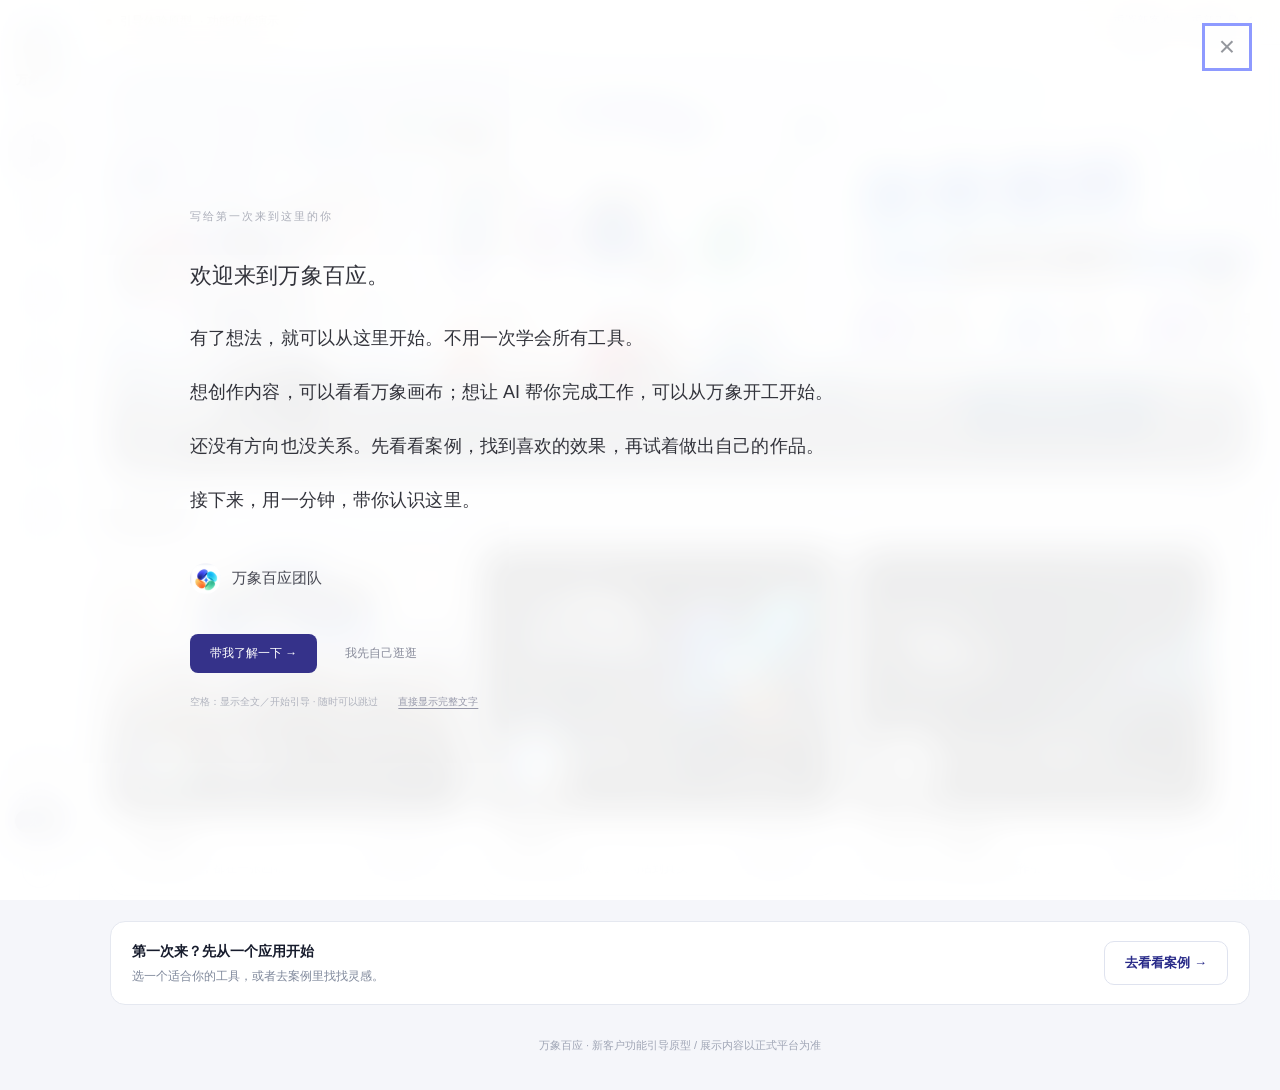
==== index.html @ 645a658b "Add files via upload" ====
<!DOCTYPE html>
<html lang="zh-CN">
<head>
<meta charset="utf-8"><meta name="viewport" content="width=device-width,initial-scale=1">
<link rel="icon" href="data:,">
<title>万象百应 · 新客户功能引导体验</title>
<style>
:root{--blue:#292b89;--ink:#161b2c;--muted:#7f889b;--line:#e5e8f0;--bg:#f5f6fa;--rail:80px;--shadow:0 16px 50px #161c3812}*{box-sizing:border-box}body{margin:0;color:var(--ink);font:14px/1.6 "Microsoft YaHei","PingFang SC",sans-serif;background:var(--bg)}button,input{font:inherit}button{cursor:pointer}button:focus-visible,a:focus-visible,input:focus-visible{outline:3px solid #8e9aff;outline-offset:4px}button{border:0}svg{display:block}button svg{flex-shrink:0}h1,h2,h3,p{margin:0}button:disabled{cursor:default;opacity:.45}.sidebar{width:var(--rail);position:fixed;inset:0 auto 0 0;background:#fafbfe;border-right:1px solid #edf0f5;z-index:10;display:flex;flex-direction:column;align-items:center;padding:18px 8px 12px}.brand{width:54px;text-align:center;margin-bottom:26px;font-size:12px;font-weight:700}.brand-art{width:49px;height:49px;border-radius:15px;overflow:hidden;margin:auto auto 4px;box-shadow:0 4px 16px #2429580a}.nav{display:grid;width:100%;gap:6px}.nav button{background:none;color:#80889a;display:flex;flex-direction:column;align-items:center;gap:4px;padding:11px 3px;border-radius:12px;font-size:12px}.nav button:hover{background:#f0f0f9;color:var(--blue)}.nav button.active{background:#ebecf8;color:var(--blue);font-weight:700}.nav svg{width:22px;height:22px}.rail-bottom{margin-top:auto;width:100%;display:grid;gap:10px}.credit-mini{background:#eff0f6;border-radius:12px;padding:10px 4px;text-align:center;font-size:11px;color:#8890a1}.credit-mini strong{display:block;color:#293049;font-size:18px;line-height:1.3}.credit-mini button{background:var(--blue);color:white;border-radius:15px;margin-top:5px;padding:3px 14px;font-size:11px}.user{width:35px;height:35px;border:1px solid #d9deed;display:grid;place-items:center;border-radius:50%;margin:auto;background:#fff;color:var(--blue);font-size:13px}.demo-bar{position:fixed;left:var(--rail);right:0;top:0;height:45px;display:flex;align-items:center;justify-content:space-between;padding:0 26px;background:#fffdf4;border-bottom:1px solid #eee9d6;z-index:20;color:#89794d;font-size:12px}.demo-label{display:flex;gap:8px;align-items:center}.demo-dot{width:6px;height:6px;background:#d4a652;border-radius:100%}.bar-actions{display:flex;gap:18px}.text-btn{background:transparent;color:var(--blue);padding:4px 0}.main{margin-left:var(--rail);padding:72px 30px 36px;max-width:1800px}.page{animation:fade .25s ease}.page-header{display:flex;align-items:center;justify-content:space-between;margin-bottom:22px;gap:20px}.page-header h1{font-size:24px;letter-spacing:-.7px}.sub{font-size:13px;color:var(--muted);margin-top:4px}.pill{padding:6px 11px;background:#eef0f9;color:#626b91;font-size:11px;border-radius:20px}.hero{width:100%;aspect-ratio:1230/435;max-height:420px;border-radius:20px;overflow:hidden;position:relative;background:#dde6ff}.hero svg{width:100%;height:100%}.hero-action{position:absolute;inset:0;background:none}.section-head{display:flex;align-items:center;justify-content:space-between;margin:27px 0 15px}.section-head h2{font-size:19px}.section-head button{font-size:12px}.app-grid{display:grid;grid-template-columns:repeat(3,minmax(0,1fr));gap:18px;max-width:1100px}.app-card{padding:0;text-align:left;background:#fff;border-radius:17px;overflow:hidden;border:1px solid #e8eaf2;box-shadow:0 3px 6px #121c3703;transition:transform .2s,box-shadow .2s;position:relative}.app-card:hover{transform:translateY(-3px);box-shadow:var(--shadow)}.app-art{width:100%;aspect-ratio:317/238;display:block;overflow:hidden}.app-art svg{width:100%;height:100%}.app-info{padding:17px 18px;display:flex;justify-content:space-between;align-items:center;gap:12px}.app-info h3{font-size:16px}.app-info p{font-size:12px;color:var(--muted);margin-top:3px;white-space:nowrap;overflow:hidden;text-overflow:ellipsis;max-width:210px}.open-tag{background:#f0f0fb;color:var(--blue);border-radius:8px;padding:7px 10px;font-size:12px;white-space:nowrap}.tabs{display:flex;gap:20px;align-items:center;margin-bottom:24px}.tabs button{background:none;color:#7c8597;padding:9px 15px;font-size:13px;border-radius:10px}.tabs button.selected{background:#e9ebf3;color:var(--ink);font-weight:700}.search{border:1px solid var(--line);border-radius:10px;background:#fafbfe;padding:10px 14px;width:290px;color:#788396;font-size:12px;display:flex;align-items:center;gap:10px}.case-grid{display:grid;grid-template-columns:repeat(4,minmax(0,1fr));gap:14px;align-items:start}.case-column{display:grid;gap:14px}.case-card{background:#fff;border:1px solid var(--line);overflow:hidden;border-radius:13px;padding:0;text-align:left;transition:transform .2s}.case-card:hover{transform:translateY(-3px)}.case-card svg{width:100%;height:100%}.case-name{padding:12px 14px;display:flex;align-items:center;justify-content:space-between;gap:10px}.case-name span{font-weight:600;font-size:13px}.case-name small{font-size:10px;color:var(--muted);white-space:nowrap}.help-strip{background:#fff;border:1px solid var(--line);border-radius:15px;padding:18px 21px;margin-top:25px;display:flex;align-items:center;justify-content:space-between;gap:20px}.help-strip h3{font-size:14px}.help-strip p{font-size:12px;color:var(--muted);margin-top:4px}.btn{padding:11px 20px;border-radius:10px;display:inline-flex;align-items:center;justify-content:center;gap:8px;font-weight:600;font-size:13px;white-space:nowrap}.primary{background:var(--blue);color:white}.primary:hover{background:#3a3caa}.secondary{background:#f0f1f8;color:#474d68}.outline{background:white;color:var(--blue);border:1px solid #dfe3ef}.recharge-panel{background:#fff;border:1px solid #edf0f6;padding:26px;border-radius:22px}.panel-top{display:flex;justify-content:space-between;align-items:center;margin-bottom:18px;gap:15px}.panel-top h2{font-size:17px}.ratio{padding:8px 14px;border-radius:9px;background:#f1f1fb;color:var(--blue);font-size:13px}.recharge-layout{display:grid;grid-template-columns:minmax(0,1fr) 280px;gap:24px}.amount-grid{display:grid;grid-template-columns:repeat(3,1fr);gap:12px}.amount{border-radius:13px;background:#f6f7fb;border:1px solid transparent;min-height:100px;position:relative;color:#222c45}.amount strong{font-size:26px;line-height:1.3;font-weight:700}.amount small{display:block;font-size:12px;color:#8a92a4;margin-top:4px}.amount.selected{background:linear-gradient(135deg,#5956a2,#282b65);color:white;box-shadow:0 7px 13px #292b8920}.amount.selected small{color:#e0dff5}.amount.selected:after{content:'✓';position:absolute;right:10px;top:6px;font-size:12px;color:#f5e3af}.summary{padding:24px 20px;background:linear-gradient(135deg,#f0f0fa,#f8f9fc);border-radius:15px;display:flex;flex-direction:column;justify-content:space-between;gap:14px}.summary small{color:#8a92a4;font-size:12px}.points{font-size:29px;font-weight:700;color:var(--blue);margin:1px 0 10px;letter-spacing:-1px}.points span{font-size:11px;font-weight:400;letter-spacing:0;margin-left:5px}.pay-line{display:flex;justify-content:space-between;font-size:12px}.pay-line b{font-size:15px}.summary .btn{width:100%}.custom-wrap{display:none;margin-top:17px}.custom-wrap label{display:flex;justify-content:space-between;font-size:12px;margin-bottom:6px}.custom-wrap input{width:100%;padding:10px 13px;border:1px solid #dfe3ee;border-radius:10px}.custom-wrap small{color:#b75255;font-size:11px;min-height:20px;display:block}.billing-note{color:#7e879b;font-size:12px;border-top:1px solid #edf0f6;padding-top:18px;margin-top:22px}.explain-grid{display:grid;grid-template-columns:repeat(3,1fr);gap:16px;margin-top:22px}.explain{background:#fff;border:1px solid var(--line);border-radius:16px;padding:22px}.explain .num{color:#bbbde0;font-size:12px;font-weight:700;letter-spacing:2px}.explain h3{font-size:16px;margin:10px 0 7px}.explain p{font-size:12px;color:var(--muted);line-height:1.9}.empty{background:#fff;border:1px solid var(--line);border-radius:18px;padding:85px 20px;text-align:center}.empty h2{font-size:19px;margin:15px 0 6px}.empty p{font-size:13px;color:var(--muted);margin-bottom:24px}.empty-icon{margin:auto;width:60px;height:60px;background:#f0f1fc;border-radius:18px;color:#6d71bd;display:grid;place-items:center}.empty-icon svg{width:30px;height:30px}.bottom-note{font-size:11px;color:#a0a6b6;text-align:center;margin-top:32px}.guide-shield{position:fixed;inset:0;z-index:100;display:none}.spot{position:fixed;border-radius:13px;border:2px solid #d5dcff;box-shadow:0 0 0 9999px #080e20bd,0 0 0 6px #fff1;pointer-events:none;transition:top .23s,left .23s,width .23s,height .23s}.coach{position:fixed;background:#fff;border:1px solid #ebecf3;border-radius:19px;padding:22px 24px;width:365px;box-shadow:0 20px 70px #0004;z-index:102;outline:none;animation:appear .23s ease}.coach:before{content:'';position:absolute;width:14px;height:14px;background:#fff;transform:rotate(45deg);left:var(--arrow-x,35px)}.coach[data-side=bottom]:before{top:-7px}.coach[data-side=top]:before{bottom:-7px}.coach[data-side=right]:before{left:-7px;top:var(--arrow-y,36px)}.coach[data-side=left]:before{left:auto;right:-7px;top:var(--arrow-y,36px)}.coach-header{display:flex;justify-content:space-between;align-items:center;font-size:11px;color:#999fb1;margin-bottom:15px}.coach-label{display:flex;align-items:center;gap:7px;color:var(--blue);font-weight:600}.coach-label i{display:block;width:6px;height:6px;background:#7779ce;border-radius:50%}.icon-btn{background:none;padding:2px 4px;color:#9ba1b0;font-size:22px;line-height:1}.coach h2{font-size:20px;letter-spacing:-.5px;margin-bottom:9px;line-height:1.5}.coach p{font-size:13px;color:#697286;line-height:1.9}.coach-tip{margin-top:14px;padding:10px 12px;background:#f5f5fc;color:#64699b;font-size:12px;border-radius:9px}.coach-footer{display:flex;align-items:center;justify-content:space-between;margin-top:22px;gap:10px}.coach-controls{display:flex;gap:7px}.coach .btn{padding:9px 15px;font-size:12px}.step-dots{display:flex;gap:4px}.step-dots i{height:4px;width:4px;background:#dfe2ee;border-radius:5px}.step-dots i.current{background:var(--blue);width:15px}.coach-skip{padding:0;background:none;color:#939aad;font-size:11px}.coach-foot-left{display:grid;gap:11px}.guide-progress{height:3px;background:#e7e9f5;position:absolute;bottom:0;left:18px;right:18px;border-radius:3px;overflow:hidden}.guide-progress span{height:100%;display:block;background:#6568bd;transition:width .2s}dialog{border:1px solid #f1f2f8;padding:0;border-radius:26px;width:min(590px,calc(100vw - 32px));box-shadow:0 30px 100px #0003;color:var(--ink);background:white;max-height:calc(100dvh - 32px)}dialog::backdrop{background:#090e21b8;backdrop-filter:blur(4px)}.welcome-top{padding:37px 42px 0;display:flex;align-items:center;justify-content:space-between}.welcome-brand{display:flex;gap:10px;align-items:center;font-size:13px;font-weight:700}.welcome-brand .brand-art{width:32px;height:32px;margin:0;border-radius:10px}.welcome-body{padding:32px 42px 37px}.eyebrow{letter-spacing:2px;color:#8588b7;font-size:11px;font-weight:600}.welcome-body h1{font-size:34px;letter-spacing:-1.2px;line-height:1.5;margin:10px 0 14px}.welcome-body h1 em{font-style:normal;color:var(--blue)}.welcome-body>p{font-size:14px;line-height:1.95;color:#7b8497}.preview-route{display:flex;gap:10px;margin:28px 0}.route-item{flex:1;background:#f5f6fb;padding:15px 11px;border-radius:13px;font-size:12px;color:#5c6480;text-align:center}.route-item b{display:block;color:#9396bd;font-size:11px;margin-bottom:5px}.welcome-actions{display:flex;gap:12px;align-items:center;margin-top:28px}.welcome-actions .primary{flex:1}.dialog-meta{margin-top:14px;text-align:center;color:#aaaebe;font-size:11px}.action-body{padding:36px}.action-close{position:absolute;top:16px;right:18px}.action-body h2{font-size:25px;margin:8px 0 12px}.action-body p{font-size:14px;color:#788195;line-height:1.9}.action-box{margin:20px 0;padding:17px 19px;background:#f4f5fb;border-radius:13px;font-size:13px;color:#5e6781;line-height:1.9}.action-body .btn{margin-top:6px}.toast{position:fixed;bottom:26px;left:50%;transform:translateX(-50%);background:#232846;color:#fff;border-radius:10px;padding:12px 22px;font-size:13px;z-index:150;box-shadow:var(--shadow);display:none;max-width:calc(100vw - 30px)}@keyframes fade{from{opacity:.5;transform:translateY(5px)}to{opacity:1;transform:none}}@keyframes appear{from{opacity:0;transform:translateY(5px)}to{opacity:1;transform:none}}@media(min-width:1600px){.app-grid{max-width:1200px}.app-info p{max-width:270px}}@media(max-width:1000px){.main{padding:69px 20px 30px}.recharge-layout{grid-template-columns:1fr 230px}.app-info{padding:12px}.app-info p{max-width:150px}.case-grid{grid-template-columns:repeat(3,1fr)}.case-column:last-child{display:none}.search{width:220px}.app-grid{gap:12px}.explain{padding:17px}.coach{width:330px}}@media(max-width:650px){:root{--rail:60px}.sidebar{padding:12px 5px}.brand{width:46px;font-size:10px;margin-bottom:20px}.brand-art{width:40px;height:40px;border-radius:12px}.nav{gap:5px}.nav button{font-size:10px;padding:10px 2px}.nav svg{width:20px;height:20px}.rail-bottom{gap:8px}.credit-mini{padding:8px 2px}.credit-mini button{padding:3px 9px}.credit-mini strong{font-size:15px}.demo-bar{padding:0 12px;font-size:10px}.demo-label .detail{display:none}.bar-actions{gap:12px}.main{padding:64px 13px 25px}.page-header{margin-bottom:15px}.page-header h1{font-size:21px}.page-header .search{display:none}.page-header .pill{font-size:10px;padding:4px 8px}.hero{aspect-ratio:1.65;border-radius:13px}.hero svg{width:172%;max-width:none;margin-left:-3%}.section-head{margin-top:22px}.section-head h2{font-size:16px}.app-grid{grid-template-columns:1fr;gap:14px}.app-card{display:grid;grid-template-columns:42% 58%;min-height:115px;align-items:center;border-radius:12px}.app-art{height:100%;aspect-ratio:auto}.app-art svg{height:100%;min-height:115px}.app-info{display:block;padding:12px}.app-info h3{font-size:15px}.app-info p{max-width:100%;white-space:normal;font-size:11px;line-height:1.6}.open-tag{display:inline-block;margin-top:8px;font-size:10px;padding:3px 9px}.case-grid{grid-template-columns:repeat(2,minmax(0,1fr));gap:9px}.case-column{gap:9px}.case-column:nth-child(n+3){display:none}.case-name{padding:9px;display:block}.case-name span{font-size:11px}.case-name small{display:block;font-size:9px}.tabs{gap:3px;margin-bottom:16px;flex-wrap:wrap}.tabs button{padding:7px 9px;font-size:11px}.help-strip{display:block;padding:16px}.help-strip .btn{margin-top:12px;font-size:11px}.help-strip h3{font-size:13px}.recharge-panel{padding:16px;border-radius:15px}.panel-top{display:block}.panel-top h2{font-size:15px}.ratio{display:inline-block;margin-top:12px;font-size:12px}.recharge-layout{grid-template-columns:1fr;gap:16px}.amount-grid{grid-template-columns:repeat(2,1fr);gap:9px}.amount{min-height:86px}.amount strong{font-size:23px}.amount small{font-size:10px}.summary{padding:17px}.points{font-size:27px}.explain-grid{grid-template-columns:1fr;gap:10px}.explain{padding:17px}.explain h3{margin-top:5px}.coach{padding:19px 19px 21px;border-radius:15px;width:min(335px,calc(100vw - 28px))}.coach h2{font-size:18px}.coach p{font-size:12px}.coach-tip{font-size:11px;margin-top:11px}.coach-header{margin-bottom:10px}.coach-footer{margin-top:16px}.coach .btn{padding:8px 12px;font-size:11px}.welcome-top{padding:25px 26px 0}.welcome-body{padding:26px}.welcome-body h1{font-size:28px}.welcome-body>p{font-size:13px}.preview-route{gap:7px;margin:23px 0}.route-item{padding:12px 6px;font-size:11px}.action-body{padding:30px 26px}.action-body h2{font-size:22px}.empty{padding:55px 15px}.empty h2{font-size:17px}.bottom-note{font-size:10px}}@media(prefers-reduced-motion:reduce){*,*:before{animation:none!important;transition:none!important;scroll-behavior:auto!important}}

/* Refined coach: lighter veil, subtle focus ring, clearer hierarchy. */
.spot{border:1px solid #e5e5ff;border-radius:14px;box-shadow:0 0 0 9999px rgba(15,20,39,.55),0 0 0 5px rgba(255,255,255,.12);transition:top .28s,left .28s,width .28s,height .28s}
.coach{width:360px;padding:23px 24px 22px;border:1px solid rgba(255,255,255,.95);border-radius:20px;background:linear-gradient(135deg,#fff 65%,#f8f8fe);box-shadow:0 24px 70px rgba(15,19,43,.23),0 3px 12px rgba(15,19,43,.06)}
.coach:before{width:12px;height:12px;border-radius:2px}
.coach[data-side=bottom]:before{top:-6px}.coach[data-side=top]:before{bottom:-6px}.coach[data-side=right]:before{left:-6px}.coach[data-side=left]:before{right:-6px}
.coach-header{margin-bottom:19px;align-items:flex-start;gap:10px}
.coach-label{display:flex;align-items:center;gap:10px;flex:1;min-width:0;font-size:12px;font-weight:600;color:#494d6b;line-height:1.4}
.coach-label .coach-brand-icon{width:33px;height:33px;background:linear-gradient(145deg,#efedff,#e9edff);border:1px solid #e3e3fa;border-radius:10px;display:grid;place-items:center;color:#5b55af;flex-shrink:0}
.coach-brand-icon svg{width:17px;height:17px}
.coach-label small{display:block;color:#a1a5b9;font-size:10px;font-weight:400;letter-spacing:.4px;margin-top:3px}
.coach-label .coach-count{display:block;margin-left:auto;align-self:center;color:#56518e;font-size:14px;letter-spacing:1px;font-weight:600;white-space:nowrap;padding-left:8px}
.coach-label .coach-count i{display:inline;width:auto;height:auto;background:none;border-radius:0;color:#b4b7c8;font-size:11px;letter-spacing:0;font-style:normal;font-weight:400}
.coach-header .icon-btn{font-size:20px;color:#afb2c3;padding:1px 0 1px 7px}
.coach-header .icon-btn:hover{color:#58538b}
.coach h2{font-size:19px;line-height:1.55;letter-spacing:-.4px;font-weight:650;color:#20243c;margin-bottom:10px}
.coach p{font-size:13px;line-height:1.85;color:#7b8095}
.coach-tip{margin-top:17px;padding:0 0 0 11px;border-left:2px solid #d8d4f3;border-radius:0;background:transparent;font-size:11px;line-height:1.8;color:#8b87a6}
.coach-footer{margin-top:25px;gap:12px}.coach-foot-left{display:block}.step-dots,.guide-progress{display:none}
.coach-skip{font-size:11px;color:#a3a6b7;padding:6px 0}.coach-skip:hover{color:#5c568e}
.coach-controls{gap:12px;align-items:center}.coach .btn{font-size:12px;padding:9px 17px;border-radius:10px;font-weight:500}
.coach .secondary{background:transparent;color:#84889d;padding-left:0;padding-right:0}.coach .secondary:disabled{visibility:hidden}
.coach .primary{background:linear-gradient(125deg,#6257b8,#45459e);box-shadow:0 5px 13px #5951a925;color:#fff}
.coach .primary:hover{background:linear-gradient(125deg,#7164c6,#5350aa);box-shadow:0 6px 18px #5951a938}
dialog::backdrop{background:rgba(15,20,39,.52);backdrop-filter:blur(3px)}
@media(max-width:650px){.coach{width:min(335px,calc(100vw - 28px));padding:20px 21px;border-radius:18px}.coach-header{margin-bottom:17px}.coach h2{font-size:18px}.coach p{font-size:12px}.coach-tip{font-size:11px;margin-top:14px}.coach-footer{margin-top:21px}.coach .btn{font-size:11px;padding:9px 14px}.coach .secondary{padding-left:0;padding-right:0}.coach-controls{gap:11px}.coach-label{font-size:11px}.coach-label .coach-count{font-size:13px}.coach-label .coach-count i{font-size:10px}.coach-label .coach-brand-icon{width:30px;height:30px;border-radius:9px}}

/* Letter opening: full-screen translucent white, progressive character reveal. */
dialog.letter-welcome{margin:0;border:0;border-radius:0;box-shadow:none;width:100vw;max-width:none;height:100dvh;max-height:none;padding:0;background:rgba(255,255,255,.22);overflow:auto}
dialog.letter-welcome::backdrop{background:rgba(255,255,255,.91);backdrop-filter:blur(18px) saturate(.65)}
.letter-shell{width:min(900px,calc(100% - 100px));min-height:100%;margin:auto;display:flex;flex-direction:column;justify-content:center;padding:82px 0 60px}
.letter-overline{font-size:11px;letter-spacing:2px;color:#abaeb9;margin-bottom:29px}
.letter-copy{color:#32333b}
.letter-copy h1{font-size:22px;font-weight:500;line-height:1.9;letter-spacing:.1px;margin:0 0 24px}
.letter-copy p{font-size:18px;line-height:2.05;font-weight:400;letter-spacing:.1px;margin:0 0 17px}
.typed-char{opacity:0;filter:blur(3px);animation:letterIn .24s ease forwards;animation-delay:calc(var(--char-delay)*1ms);white-space:pre-wrap}
@keyframes letterIn{from{opacity:0;filter:blur(3px)}to{opacity:1;filter:blur(0)}}
.letter-signature{display:flex;gap:11px;align-items:center;margin-top:27px;opacity:0;animation:letterSignature .7s ease forwards;animation-delay:var(--signature-delay,3s);font-size:15px;color:#474853}
.letter-signature .brand-art{margin:0;width:31px;height:31px;border-radius:50%;box-shadow:none}
@keyframes letterSignature{from{opacity:0;transform:translateY(5px)}to{opacity:1;transform:none}}
.letter-actions{display:flex;align-items:center;justify-content:flex-start;gap:28px;margin-top:40px}
.letter-actions .text-btn{font-size:12px;color:#8a8d9c;order:2}
.letter-actions .primary{background:#35328a;border-radius:8px;padding:10px 20px;font-size:12px;font-weight:500}
.letter-actions .primary:hover{background:#4d47a3}
.letter-bottom{display:flex;align-items:center;gap:20px;margin-top:17px;font-size:10px;color:#b0b3be;line-height:1.6}
.letter-bottom .text-btn{font-size:10px;color:#9698aa;text-decoration:underline;text-underline-offset:3px}
.letter-close{position:fixed;top:30px;right:35px;font-size:28px;font-weight:300;color:#94979d;padding:3px 10px;z-index:2}
.letter-close:hover{color:#36364b}
.letter-welcome.letter-complete .typed-char{animation:none;opacity:1;filter:none}
.letter-welcome.letter-complete .letter-signature{animation:none;opacity:1;transform:none}
@media(min-width:1600px){.letter-shell{width:980px}.letter-copy h1{font-size:23px}.letter-copy p{font-size:19px}}
@media(max-width:650px){.letter-shell{width:calc(100% - 52px);padding:80px 0 40px}.letter-overline{font-size:10px;margin-bottom:22px;letter-spacing:1.5px}.letter-copy h1{font-size:19px;margin-bottom:21px;line-height:1.8}.letter-copy p{font-size:14px;line-height:1.95;margin-bottom:15px}.letter-signature{font-size:13px;margin-top:20px}.letter-signature .brand-art{width:28px;height:28px}.letter-actions{margin-top:32px;gap:22px}.letter-actions .primary{font-size:11px;padding:10px 17px}.letter-actions .text-btn{font-size:11px}.letter-bottom{display:grid;gap:5px;margin-top:16px;font-size:9px}.letter-bottom .text-btn{justify-self:start;font-size:9px}.letter-close{top:16px;right:15px;font-size:25px}}
@media(prefers-reduced-motion:reduce){.typed-char,.letter-signature{animation:none!important;opacity:1;filter:none;transform:none}}

.detail-back{display:inline-flex;align-items:center;gap:8px;color:#818799;background:white;border:1px solid #e7e9f1;border-radius:10px;padding:7px 12px;margin-bottom:18px;font-size:12px}
.detail-grid{display:grid;grid-template-columns:minmax(0,1fr) 350px;gap:25px;align-items:start}
.detail-hero{border-radius:22px;overflow:hidden;background:#080e21;aspect-ratio:894/340;box-shadow:0 12px 32px #17213d15}
.detail-hero svg{width:100%;height:100%}
.detail-side{background:white;border:1px solid #e6e8f2;border-radius:22px;padding:24px;box-shadow:0 12px 38px #20284b07}
.detail-brand{display:flex;align-items:center;gap:12px;margin-bottom:17px}
.detail-logo{width:51px;height:51px;border-radius:14px;overflow:hidden;box-shadow:0 6px 20px #25205e0e;flex-shrink:0}.detail-logo svg{width:100%;height:100%}
.detail-brand h1{font-size:24px;line-height:1.4}.detail-brand p{font-size:11px;color:#9299aa;margin-top:4px}
.detail-tags{display:flex;gap:7px;margin-bottom:18px;flex-wrap:wrap}.detail-tags span{font-size:10px;color:#5c59a2;border:1px solid #d9d7f1;border-radius:15px;padding:3px 8px}.detail-tags span.status{border:0;color:#8d7995;background:#f5eff6}.detail-tags span.status.ok{color:#36977a;background:#e9f6f0}
.detail-platform{display:flex;align-items:center;gap:8px;font-size:12px;font-weight:600;color:#52586b}.detail-platform svg{color:#a3a8b8}
.detail-license{font-size:11px;color:#a1a5b4;margin-top:9px}.need-download{margin:15px 0 18px;padding:12px;background:#f6f6fc;border-radius:10px;font-size:12px;color:#6c6c97;line-height:1.85}.need-download b{display:block;color:#4e4b83;font-size:12px;margin-bottom:3px}
.subscription-area .btn{width:100%;padding:12px 15px}.subscribe-note{font-size:10px;color:#a3a8b7;text-align:center;margin-top:8px}
.download-options{margin-top:20px;padding-top:19px;border-top:1px solid #eceef6}.download-heading{display:flex;justify-content:space-between;align-items:center;font-size:12px;font-weight:600;margin-bottom:12px;color:#4b5065}.download-heading span{font-weight:400;color:#a2a6b6;font-size:10px}.download-options .btn{width:100%;margin-top:8px;font-size:12px;padding:10px 12px}.download-options .btn:disabled{opacity:.5;cursor:not-allowed}.download-hint{font-size:10px;color:#a3a7b6;margin-top:9px;text-align:center}
.detail-about{margin-top:25px;padding:24px;background:white;border:1px solid #e6e8f2;border-radius:18px}.detail-about .eyebrow{font-size:10px}.detail-about h2{font-size:18px;margin:6px 0 10px}.detail-about p{font-size:13px;color:#82899c;line-height:1.9}.detail-about ul{padding-left:18px;margin:13px 0 0;font-size:12px;color:#7b849a;line-height:2}
.install-guide{margin-top:20px;background:#fff;border:1px solid #e6e8f2;border-radius:18px;padding:23px}.install-guide h2{font-size:17px;margin-bottom:4px}.install-guide>p{font-size:12px;color:#9b9faf}.install-flow{display:grid;grid-template-columns:repeat(3,1fr);gap:16px;margin-top:20px}.install-flow article{padding:16px;background:#f7f8fc;border-radius:12px}.install-flow b{display:block;font-size:12px;color:#515570;margin-top:10px}.install-flow p{font-size:11px;color:#9a9fb1;line-height:1.8;margin-top:5px}.install-flow .num{display:grid;place-items:center;width:25px;height:25px;background:white;border:1px solid #e5e5f3;color:#716aa8;border-radius:8px;font-size:11px;font-weight:600}
@media(max-width:1050px){.detail-grid{grid-template-columns:minmax(0,1fr) 305px;gap:18px}.detail-side{padding:20px}.detail-brand h1{font-size:21px}.install-flow{gap:9px}.install-flow article{padding:12px}}
@media(max-width:760px){.detail-grid{grid-template-columns:1fr}.detail-hero{border-radius:15px}.detail-side{border-radius:16px}.detail-copy-column{display:contents}.detail-grid .detail-side{grid-row:2}.detail-about{margin-top:18px}.detail-grid .install-guide{grid-row:3;margin-top:0}.install-flow{grid-template-columns:1fr;gap:10px;margin-top:15px}.install-flow article{padding:13px 15px;display:grid;grid-template-columns:25px 1fr;column-gap:11px}.install-flow .num{grid-row:1/3}.install-flow b{margin:0;align-self:center}.install-flow p{margin-top:3px}.install-guide{padding:19px}.detail-brand p{font-size:11px}.detail-brand h1{font-size:23px}.detail-back{margin-bottom:14px}.detail-about{padding:19px}}

/* Complete responsive case feed: no columns disappear on mobile. */
.case-grid{display:block;columns:4;column-gap:15px;max-width:none}
.case-card{display:inline-block;vertical-align:top;width:100%;break-inside:avoid;margin:0 0 15px;border-radius:13px}
.case-name{align-items:flex-start}.case-name span{line-height:1.65}.case-name small{padding-top:2px}
.case-journey{display:flex;align-items:center;justify-content:space-between;gap:16px;background:#fff;border:1px solid #e7e9f3;border-radius:14px;padding:15px 18px;margin-bottom:21px;color:#686f87;font-size:12px}
.case-journey b{color:#464771;font-size:13px}.case-journey span{color:#9ca2b2;font-size:11px}
.case-filters{display:flex;gap:7px;flex-wrap:wrap;margin-bottom:20px}.case-filters button{border:1px solid transparent;background:transparent;color:#949aae;padding:7px 13px;border-radius:20px;font-size:12px}.case-filters button.selected{color:#565292;background:#edeefa;border-color:#e1e2f2}
.case-count{color:#a2a8b8;font-size:11px;margin-left:auto;align-self:center}
.case-detail-grid{display:grid;grid-template-columns:minmax(0,1fr) 370px;gap:25px;align-items:start}
.case-poster{background:#eaeaf2;border:1px solid #e3e5f0;border-radius:20px;padding:18px;display:flex;justify-content:center;align-items:center;min-height:420px}.case-poster-inner{width:min(100%,480px);border-radius:10px;overflow:hidden;box-shadow:0 10px 30px #25253d20}.case-poster-inner svg{width:100%;height:100%}
.case-info{padding:24px;background:#fff;border:1px solid #e6e8f2;border-radius:18px}.case-info h1{font-size:23px;line-height:1.6;margin:9px 0 11px}.case-info p{font-size:12px;line-height:1.9;color:#8a90a3}.case-info .pill{font-size:10px;padding:5px 9px}
.case-how{margin-top:19px;padding-top:17px;border-top:1px solid #eceef5}.case-how h2{font-size:14px;margin-bottom:10px}.case-how ol{margin:0;padding-left:18px;color:#858d9f;line-height:2;font-size:12px}
.remix-panel{background:#fff;border:1px solid #e6e8f2;border-radius:17px;padding:23px;margin-top:17px}.remix-panel h2{font-size:17px;margin-bottom:8px}.remix-panel p{font-size:12px;color:#9399ac;line-height:1.9}.remix-panel textarea{resize:vertical;min-height:125px;width:100%;margin:15px 0 12px;border:1px solid #e1e3f0;border-radius:10px;padding:12px;font:12px/1.9 inherit;color:#636a83;background:#fafbfe}.remix-panel .btn{width:100%}.remix-panel small{display:block;color:#a6aabb;font-size:10px;line-height:1.8;margin-top:10px}
.case-return-note{font-size:11px;color:#a1a6b6;margin-top:16px;line-height:1.8}.case-draft{padding:16px 19px;background:#eeeffb;border:1px solid #e2e3f5;border-radius:13px;margin-bottom:20px;font-size:12px;color:#767b95;line-height:1.9}.case-draft b{display:block;color:#55517f;margin-bottom:3px}
.coach-keyboard{font-size:9px;color:#b3b5c4;letter-spacing:.2px;margin-top:7px}.coach-keyboard kbd{font-family:inherit;font-size:9px;border:1px solid #e5e5ef;border-radius:3px;padding:0 4px;background:#fafafe;margin-right:3px}
@media(max-width:1100px){.case-grid{columns:3}.case-detail-grid{grid-template-columns:minmax(0,1fr) 315px;gap:18px}.case-info,.remix-panel{padding:19px}}
@media(max-width:760px){.case-grid{columns:2;column-gap:10px}.case-card{margin-bottom:10px}.case-detail-grid{grid-template-columns:1fr}.case-poster{min-height:0;padding:12px;border-radius:15px}.case-poster-inner{max-width:340px}.case-info h1{font-size:21px}.case-journey{padding:13px;display:block;margin-bottom:16px}.case-journey span{display:block;margin-top:4px}.case-filters{gap:2px;margin-bottom:13px}.case-filters button{padding:5px 8px;font-size:10px}.case-count{font-size:9px}.case-name{display:block}.case-name small{display:block;padding-top:4px}.coach-keyboard{display:none}}
</style>
</head>
<body>
<aside class="sidebar" id="sidebar"><div class="brand"><div class="brand-art" data-brand></div>万象百应</div><nav class="nav" aria-label="主导航">
<button id="nav-home" data-page="home"></button><button id="nav-apps" data-page="apps"></button><button id="nav-cases" data-page="cases"></button><button id="nav-assets" data-page="assets"></button><button id="nav-models" data-page="models"></button><button id="nav-mine" data-page="mine"></button>
</nav><div class="rail-bottom"><div class="credit-mini" id="recharge-entry"><strong>0</strong>示例积分<button data-page="recharge">充值</button></div><div class="user" title="新客户示例账户">新</div></div></aside>
<header class="demo-bar" id="demo-bar"><span class="demo-label"><i class="demo-dot"></i>引导体验原型<span class="detail">· 功能仅作演示</span></span><div class="bar-actions"><button class="text-btn" id="reset">重置新客户</button><button class="text-btn" id="replay">重新引导 ↗</button></div></header>
<main class="main" id="main"></main>
<div class="guide-shield" id="guide"><div class="spot" id="spot"></div><section class="coach" id="coach" role="dialog" aria-modal="true" aria-labelledby="coach-title" aria-describedby="coach-desc" tabindex="-1"><div class="coach-header"><span class="coach-label"><i></i>万象百应 · 新手引导</span><button class="icon-btn" id="guide-close" aria-label="退出引导">×</button></div><h2 id="coach-title"></h2><p id="coach-desc"></p><div class="coach-tip" id="coach-tip"></div><div class="coach-footer"><div class="coach-foot-left"><div class="step-dots" id="dots"></div><button class="coach-skip" id="skip">暂时跳过</button><div class="coach-keyboard"><kbd>空格</kbd> 下一步</div></div><div class="coach-controls"><button class="btn secondary" id="prev">上一步</button><button class="btn primary" id="next">下一步 →</button></div></div><div class="guide-progress"><span id="progress"></span></div></section></div>
<dialog id="welcome" class="letter-welcome" aria-labelledby="welcome-title">
<button class="icon-btn letter-close" id="welcome-close" aria-label="关闭欢迎介绍">×</button>
<div class="letter-shell">
  <div class="letter-overline">写给第一次来到这里的你</div>
  <div class="letter-copy" id="letter-copy">
    <h1 id="welcome-title" data-typewriter>欢迎来到万象百应。</h1>
    <p data-typewriter>有了想法，就可以从这里开始。不用一次学会所有工具。</p>
    <p data-typewriter>想创作内容，可以看看万象画布；想让 AI 帮你完成工作，可以从万象开工开始。</p>
    <p data-typewriter>还没有方向也没关系。先看看案例，找到喜欢的效果，再试着做出自己的作品。</p>
    <p data-typewriter>接下来，用一分钟，带你认识这里。</p>
  </div>
  <div class="letter-signature"><div class="brand-art" data-brand></div><span>万象百应团队</span></div>
  <div class="letter-actions"><button class="text-btn" id="welcome-skip">我先自己逛逛</button><button class="btn primary" id="start">带我了解一下 →</button></div>
  <div class="letter-bottom"><span>空格：显示全文／开始引导 · 随时可以跳过</span><button id="intro-skip" class="text-btn">直接显示完整文字</button></div>
</div>
</dialog>
<dialog id="action" aria-labelledby="action-title"><button class="icon-btn action-close" id="action-close" aria-label="关闭弹窗">×</button><div class="action-body" id="action-body"></div></dialog><div class="toast" id="toast" role="status"></div>
<script>
const assets={"kaigong": "[data-uri]", "home": "[data-uri]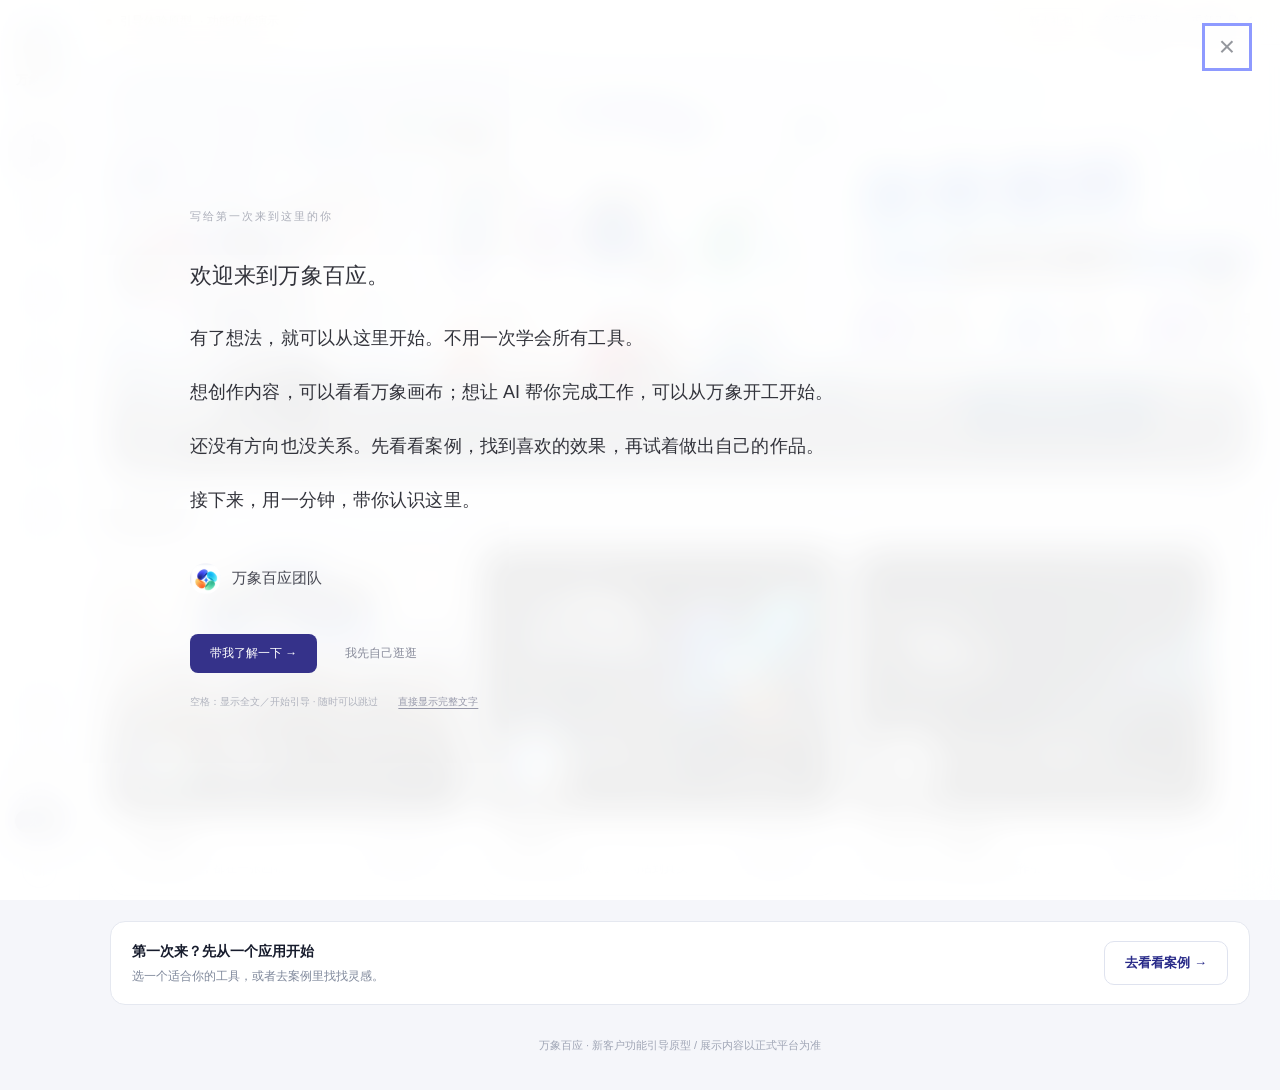
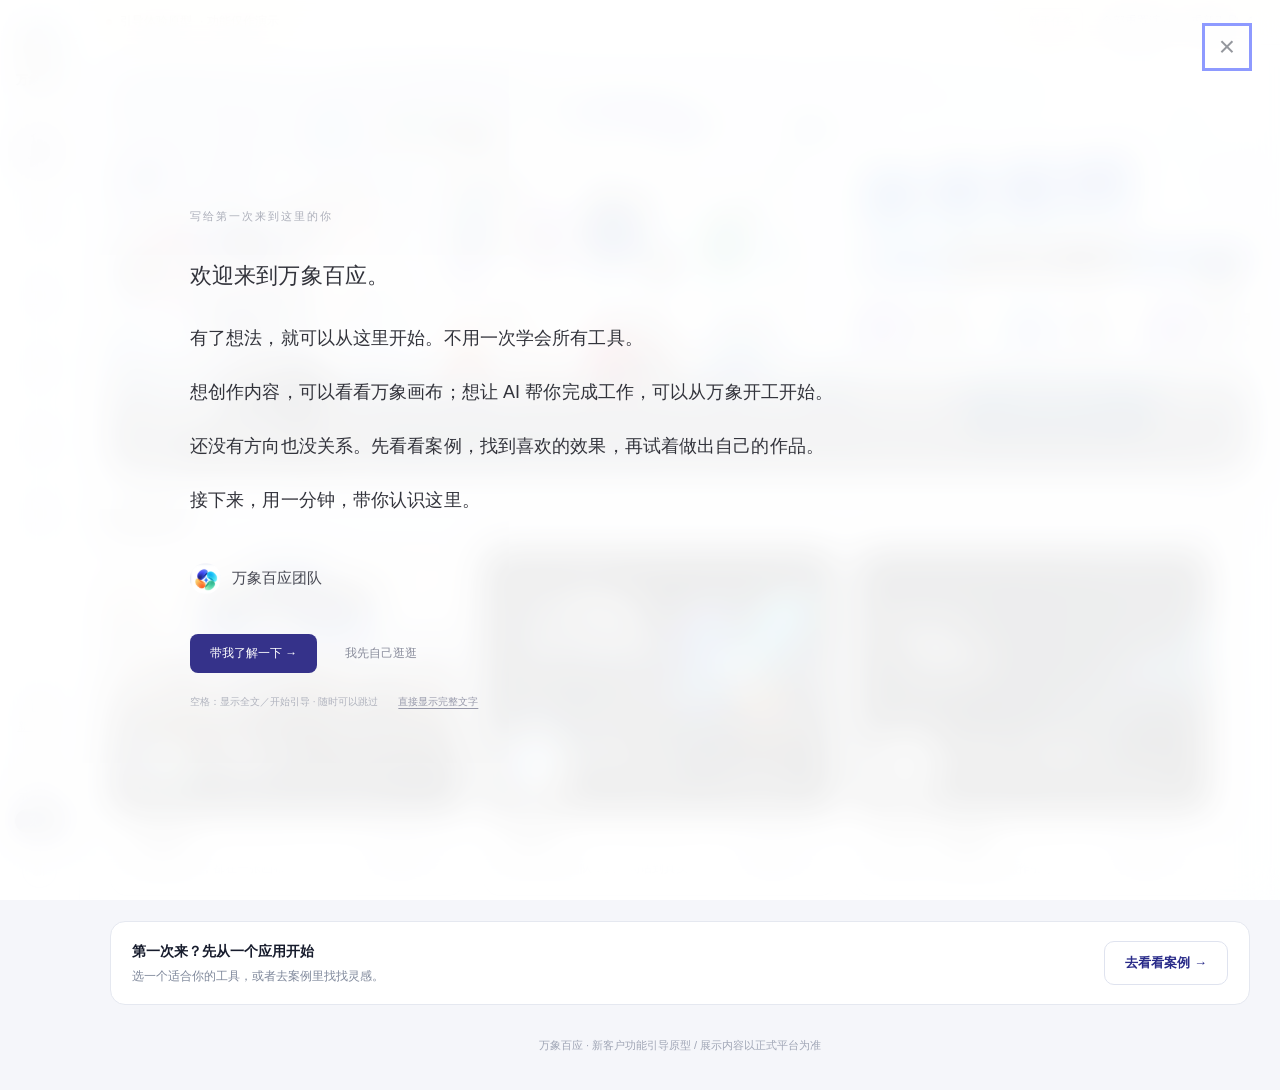
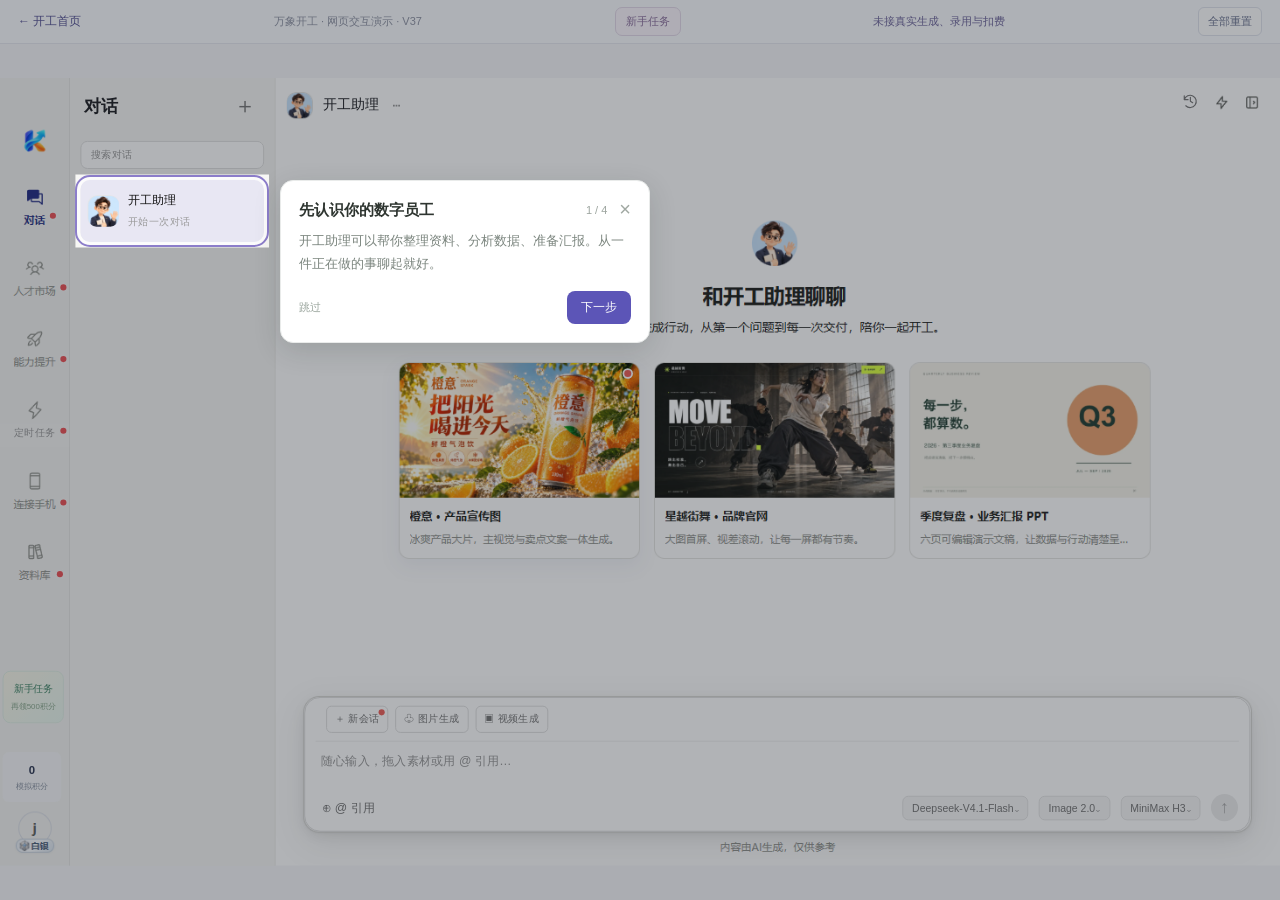
